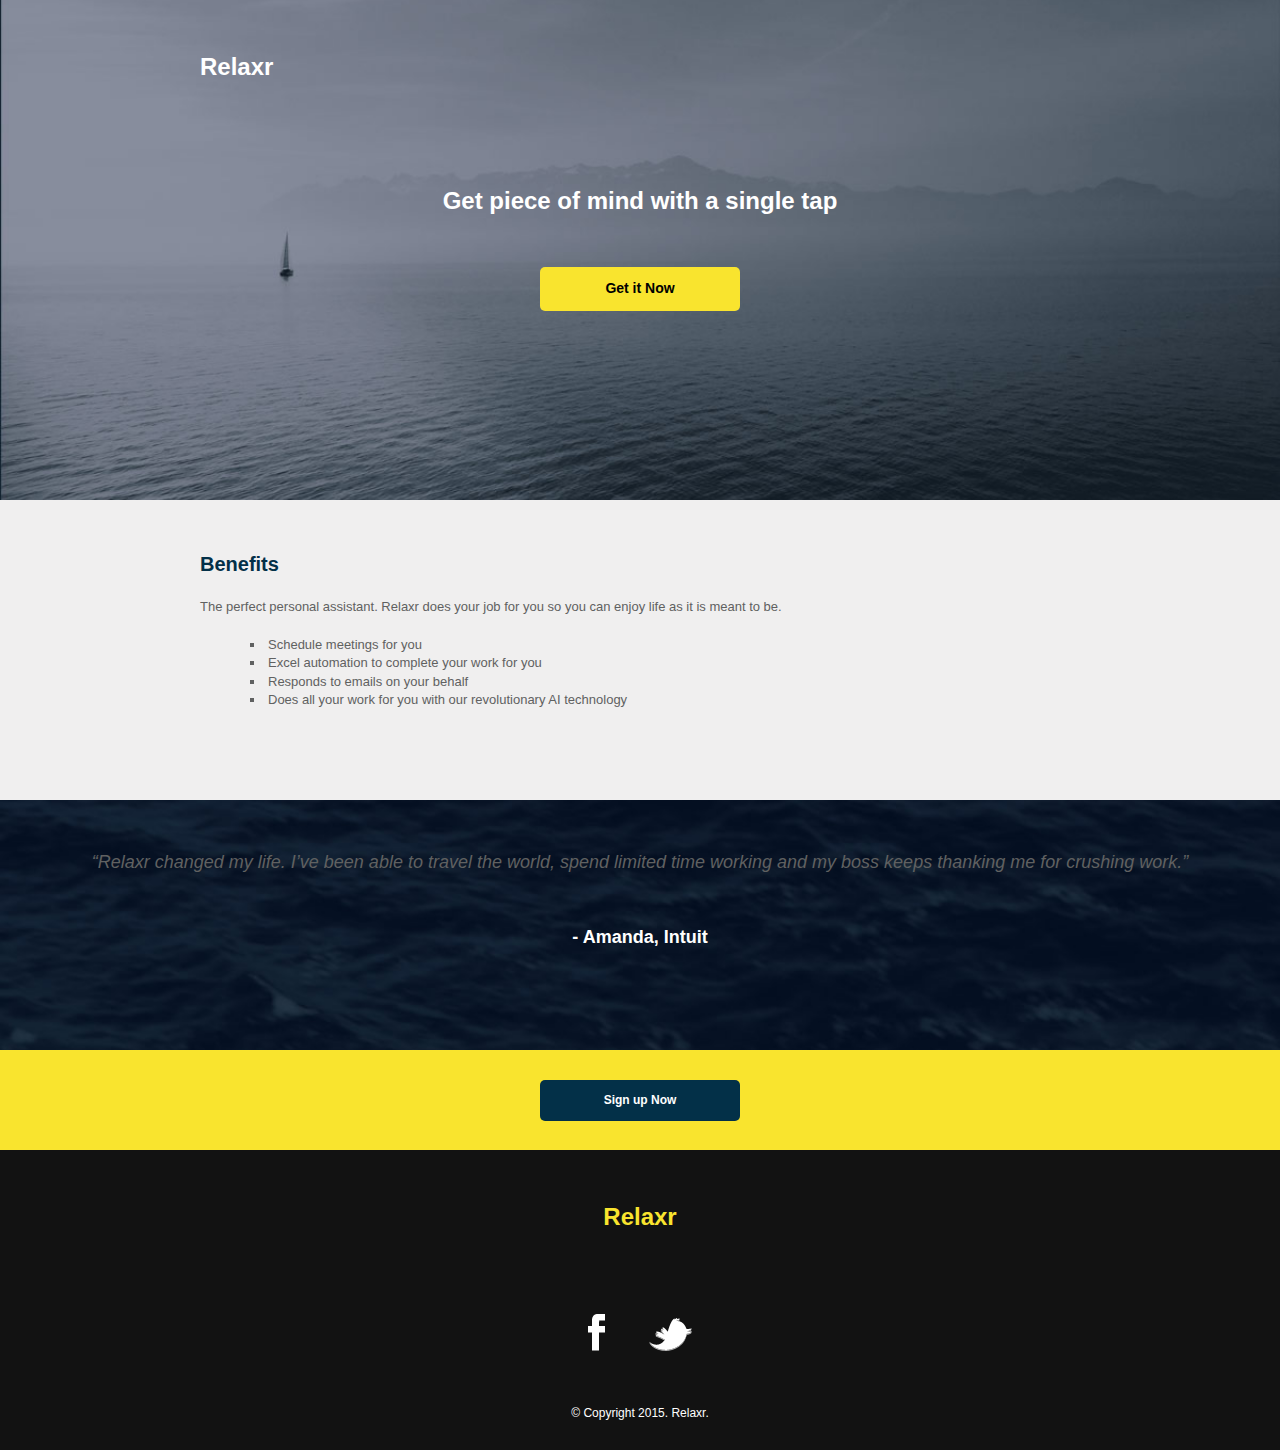
==== homework02/Assignment/starter_code/index.html @ 6e06cddf "Add files via upload" ====
<!DOCTYPE html>
<html lang="en">
	<head>
    	<meta charset="utf-8">
    	<meta name="description" content="Your description goes here">
    	<meta name="keywords" content="one, two, three">

		<title>Somintac-Homework#2</title>

		<!-- external CSS link -->
		<link rel="stylesheet" href="css/reset.css">
		<link rel="stylesheet" href="css/style.css">
		<link href="https://www.google.com/fonts#UsePlace:use/Collection:Open+Sans rel="stylesheet">

	</head>
	<body>
		<div id="container">
			<header>
				<h1>Relaxr</h1>
				<h2>Get piece of mind with a single tap</h2>
				<a href="#" class="button1">Get it Now</a>
			</header>
			<div id="benefits">
                <h3>Benefits</h3>
                <p>The perfect personal assistant. Relaxr does your job for you so you can enjoy life as it is meant to be.</p>
                <ul>
                    <li>Schedule meetings for you</li>
                    <li>Excel automation to complete your work for you</li>
                    <li>Responds to emails on your behalf</li>
                    <li>Does all your work for you with our revolutionary AI technology</li>
                </ul>
            </div>
            <div id="quote">
                <p class="testimonial">“Relaxr changed my life. I’ve been able to travel the world, spend limited time working and my boss keeps thanking me for crushing work.”</p>
                - Amanda, Intuit
            </div>
             <div id="signUp">
                <a href="#" class="button2">Sign up Now</a>
            </div>
			<footer>
				<p class="footername">Relaxr</p>
				<a href="https://www.facebook.com/gi.somintac">
 			 	<img src="./images/facebook.png" style="width:17px;height:37px;border:0;"></a>
		   		<a href="#">
 			 	<img src="./images/twitter.png" style="width:43px;height:33px;border:0;"></a>
 			 	<blockquote>
 			 &copy; Copyright 2015. Relaxr.
 			 	</blockquote>
			</footer>
		</div><!-- #container -->
	</body>
</html>
---- homework02/Assignment/starter_code/css/style.css ----
/*
Project Name: Blank Template
Client: Your Client
Author: Your Name
Developer @GA in NYC
*/


/******************************************
/* SETUP
/*******************************************/

/* Box Model Hack */
* {
     -moz-box-sizing: border-box; /* Firexfox */
     -webkit-box-sizing: border-box; /* Safari/Chrome/iOS/Android */
     box-sizing: border-box; /* IE */
}

/* Clear fix hack */
.clearfix:after {
     content: ".";
     display: block;
     clear: both;
     visibility: hidden;
     line-height: 0;
     height: 0;
}

.clear {
  clear: both;
}

.alignright {
  float: right;
  padding: 0 0 10px 10px; /* note the padding around a right floated image */
}

.alignleft {
  float: left;
  padding: 0 10px 10px 0; /* note the padding around a left floated image */
}

/******************************************
/* BASE STYLES
/*******************************************/

body {
     color: #000;
     font-size: 12px;
     line-height: 1.4;
     font-family: Helvetica, Arial, sans-serif;
     background: url(../images/header_bg.jpg) no-repeat center top rgb(134,141,157);
     background-size: cover;
}
h1 {
    color: white;
    font-size: 24px;
    font-weight: 800;
    text-align: left;
    padding: 50px 0px 50px 200px;
}
h2 {
    color: white;
    font-size: 24px;
    font-weight: 600;
    padding: 50px 0px 50px 0px;

}
h3 {
    font-size: 20px;
    font-weight: 600;
    color: #033048;
}
h3 {

}

ul {
  list-style-type: square;
  list-style-position: inside;
  width: 500px;
}
li {
  padding-left: 50px;
}
p {
  padding: 20px 0px 20px 0px;
}
a {
  padding: 0px 20px 0px 20px;
}
blockquote {
  padding-top: 50px;
}

/******************************************
/* LAYOUT
/*******************************************/

/* Center the container */
#container {
  width: 100%;
  margin: auto;
  height: 500px;
  text-align: center;
  font-family: 'Open Sans', sans-serif;
}
#benefits {
  background-color: #f0efef;
  height: 300px;
  text-align: left;
  color: #606161;
  font-size: 13px;
  font-weight: 100;
  padding: 50px 0px 20px 200px;
}
#quote {
  background: url(../images/testimonial_bg.jpg) no-repeat center;
  background-size: cover;
  color: white;
  height: 250px;
  font-size: 18px;
  font-weight: 600;
  color: white;
}
#signUp {
  background-color: #f9e42e;
  height: 100px;
  padding: 30px;
}
header {
    font-family: 'Open Sans', sans-serif;
    background: url(../images/header_bg.jpg) no-repeat center;
    background-size: cover;
    height: 500px;
}

footer {
    height: 300px;
    background-color: #121212;
    color: white;
}

/******************************************
/* ADDITIONAL STYLES
/*******************************************/


.button1 {
 border-radius: 5px;
 font-weight: 800;
 padding: 12px 0;
 width: 200px;
 font-size: 14px;
 text-align: center;
 display: block;;
 margin: 0 auto;
 color: black;
 text-decoration: none;
 background-color: #f9e42e;
}
.testimonial {
    font-style: italic;
    font-weight: 100;
    font-size: 18px;
    padding: 50px 0px 50px 0px;
      color: #606161;
}
.button2 {
 border-radius: 5px;
 font-weight: 800;
 padding: 12px 0;
 width: 200px;
 font-size: 12px;
 text-align: center;
 display: block;;
 margin: 0 auto;
 color: white;
 text-decoration: none;
 background-color: #033048;
}
.footername {
  color: #f9e42e;
  font-weight: 800;
  font-size: 24px;
  padding: 50px 0px 80px 0px;
}
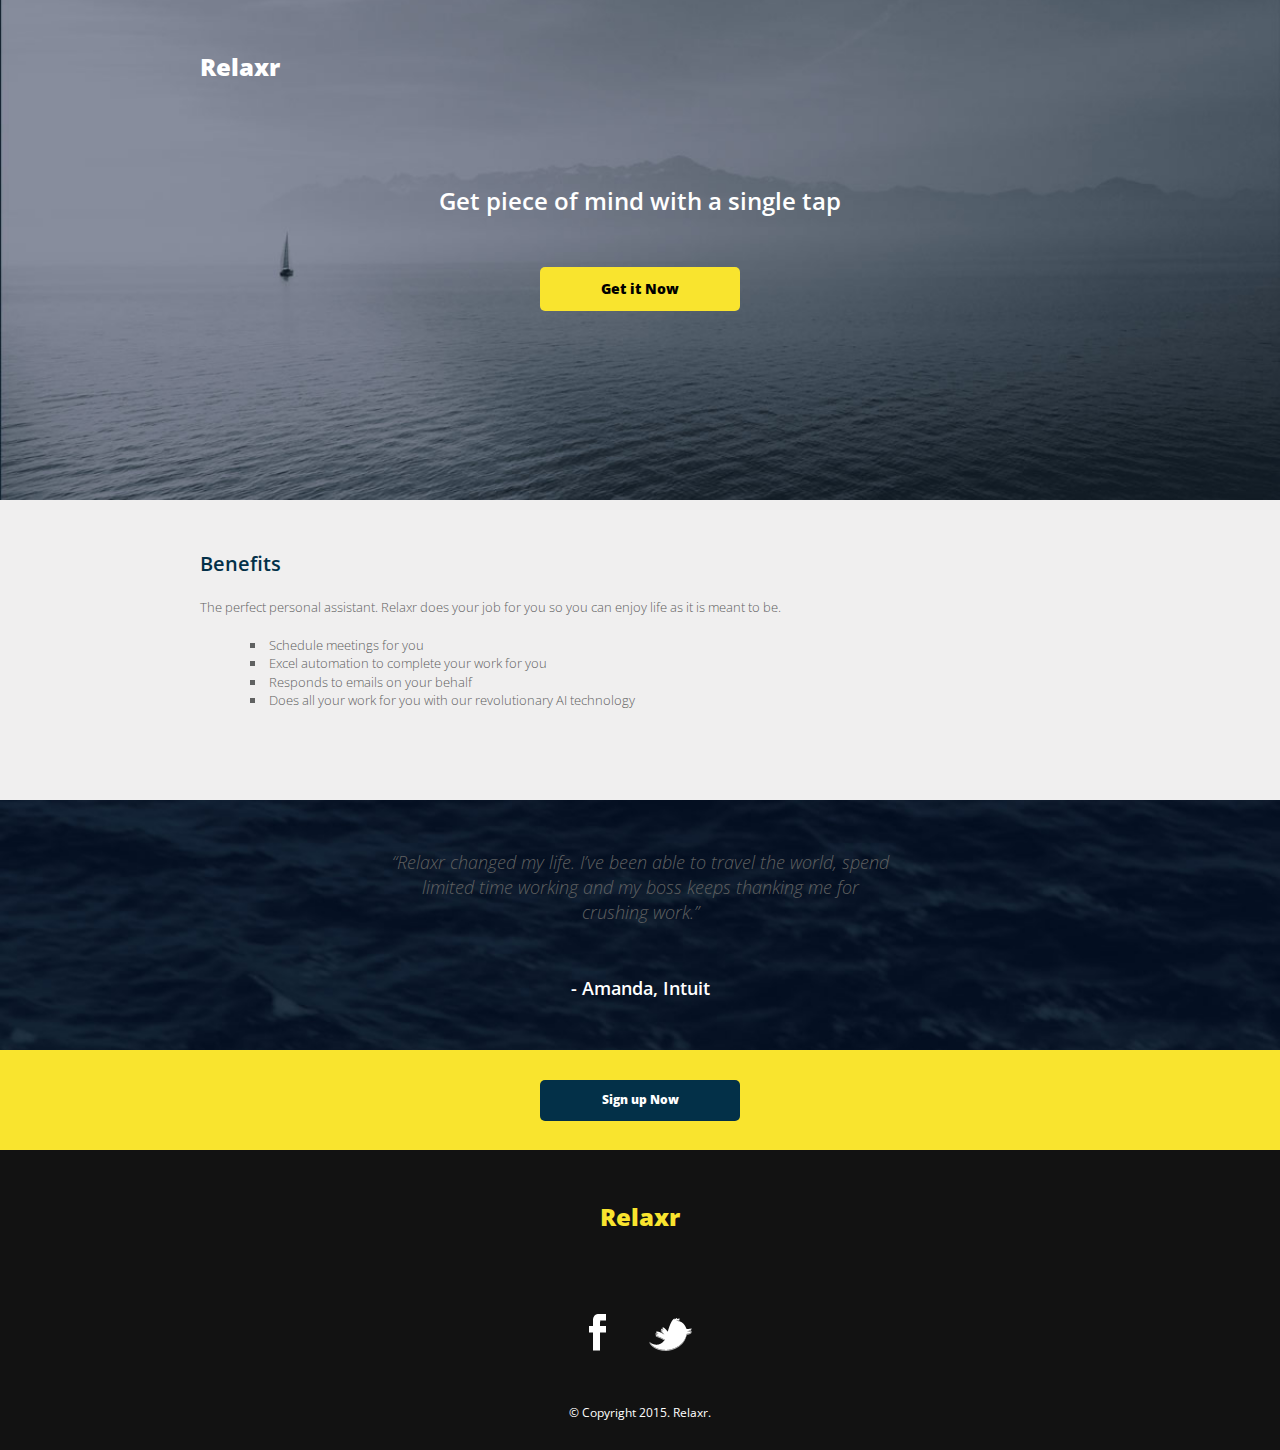
==== commit d0628f9c: "Update index.html" ====
--- a/homework02/Assignment/starter_code/index.html
+++ b/homework02/Assignment/starter_code/index.html
@@ -10,7 +10,7 @@
 		<!-- external CSS link -->
 		<link rel="stylesheet" href="css/reset.css">
 		<link rel="stylesheet" href="css/style.css">
-		<link href="https://www.google.com/fonts#UsePlace:use/Collection:Open+Sans rel="stylesheet">
+		<link href='http://fonts.googleapis.com/css?family=Open+Sans:300italic,300,600,800' rel='stylesheet' type='text/css'>
 
 	</head>
 	<body>
@@ -49,4 +49,4 @@
 			</footer>
 		</div><!-- #container -->
 	</body>
-</html>+</html>
--- a/homework02/Assignment/starter_code/css/style.css
+++ b/homework02/Assignment/starter_code/css/style.css
@@ -71,9 +71,6 @@
     font-size: 20px;
     font-weight: 600;
     color: #033048;
-}
-h3 {
-
 }
 
 ul {
@@ -161,11 +158,13 @@
  background-color: #f9e42e;
 }
 .testimonial {
-    font-style: italic;
-    font-weight: 100;
-    font-size: 18px;
-    padding: 50px 0px 50px 0px;
-      color: #606161;
+  font-style: italic;
+  font-weight: 100;
+  font-size: 18px;
+  width: 500px;
+  margin: 0 auto;
+  padding: 50px 0px 50px 0px;
+  color: #606161;
 }
 .button2 {
  border-radius: 5px;
@@ -185,4 +184,4 @@
   font-weight: 800;
   font-size: 24px;
   padding: 50px 0px 80px 0px;
-}+}
